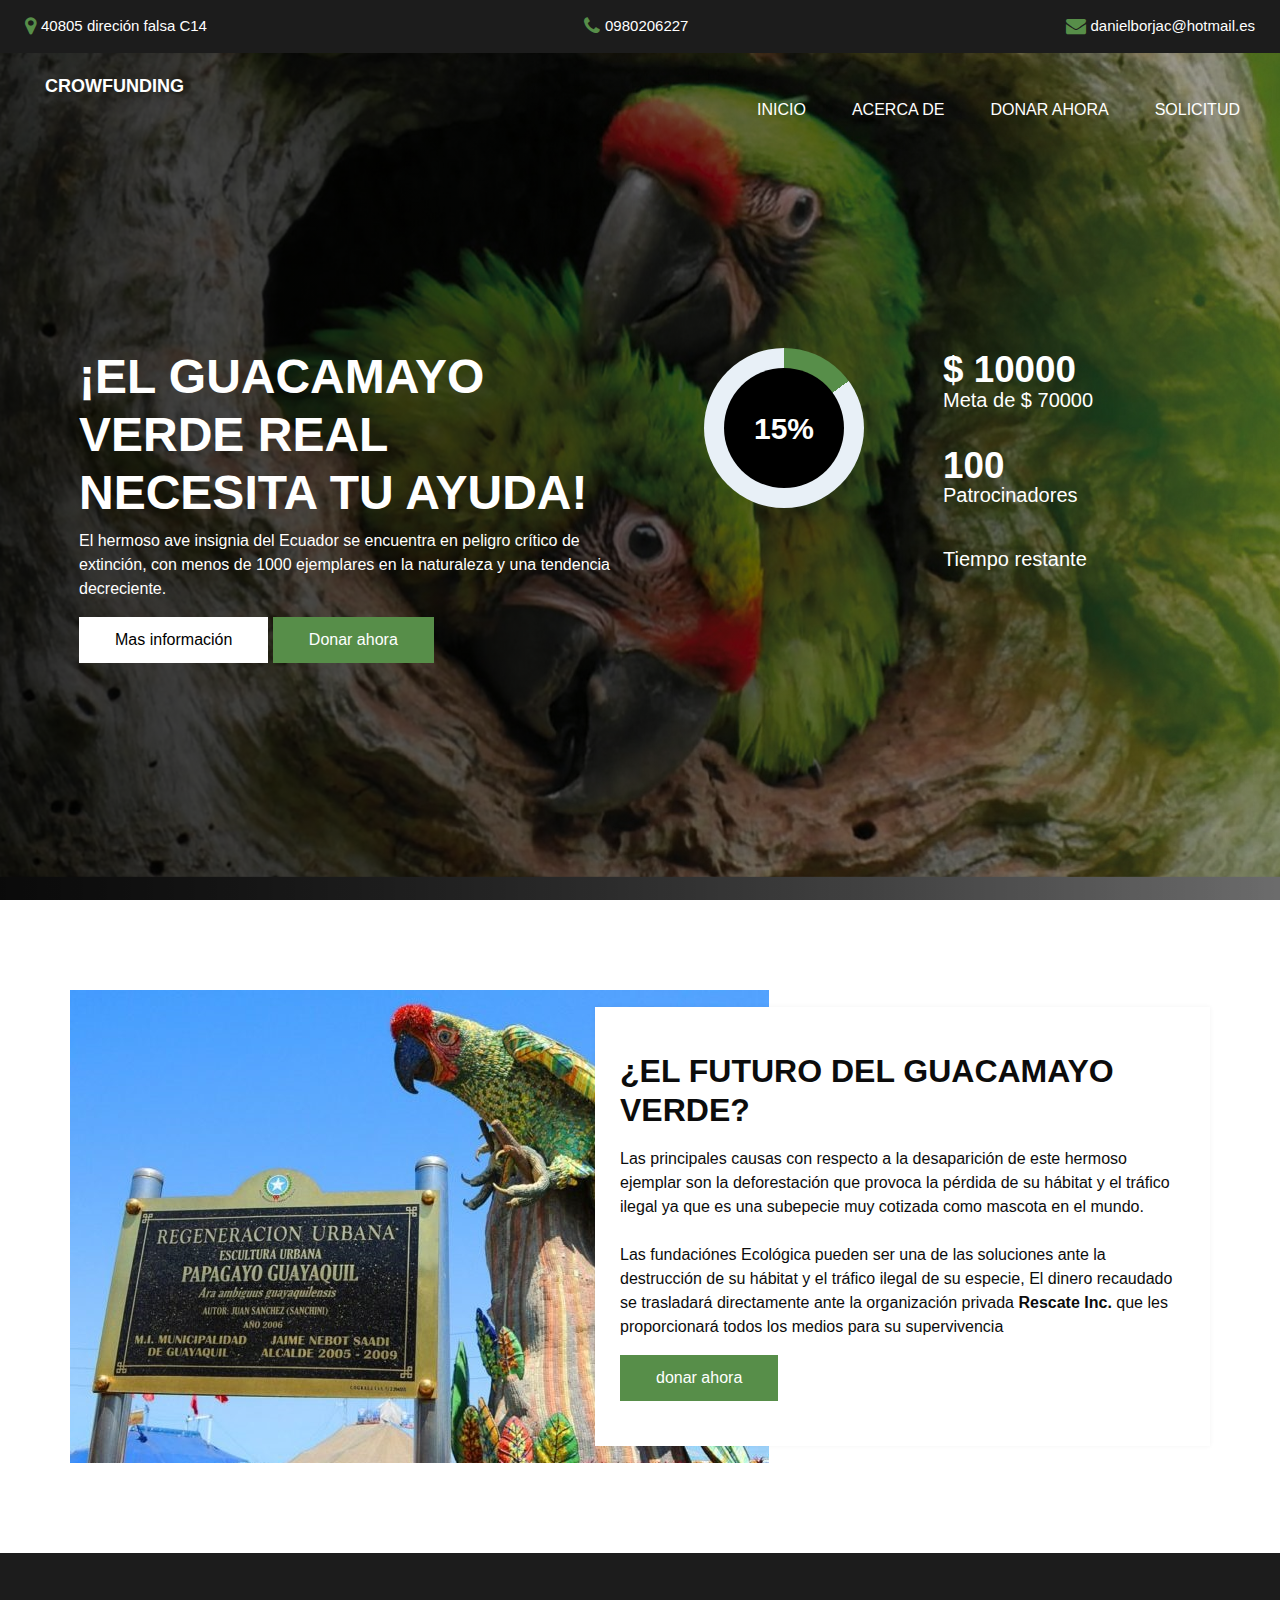
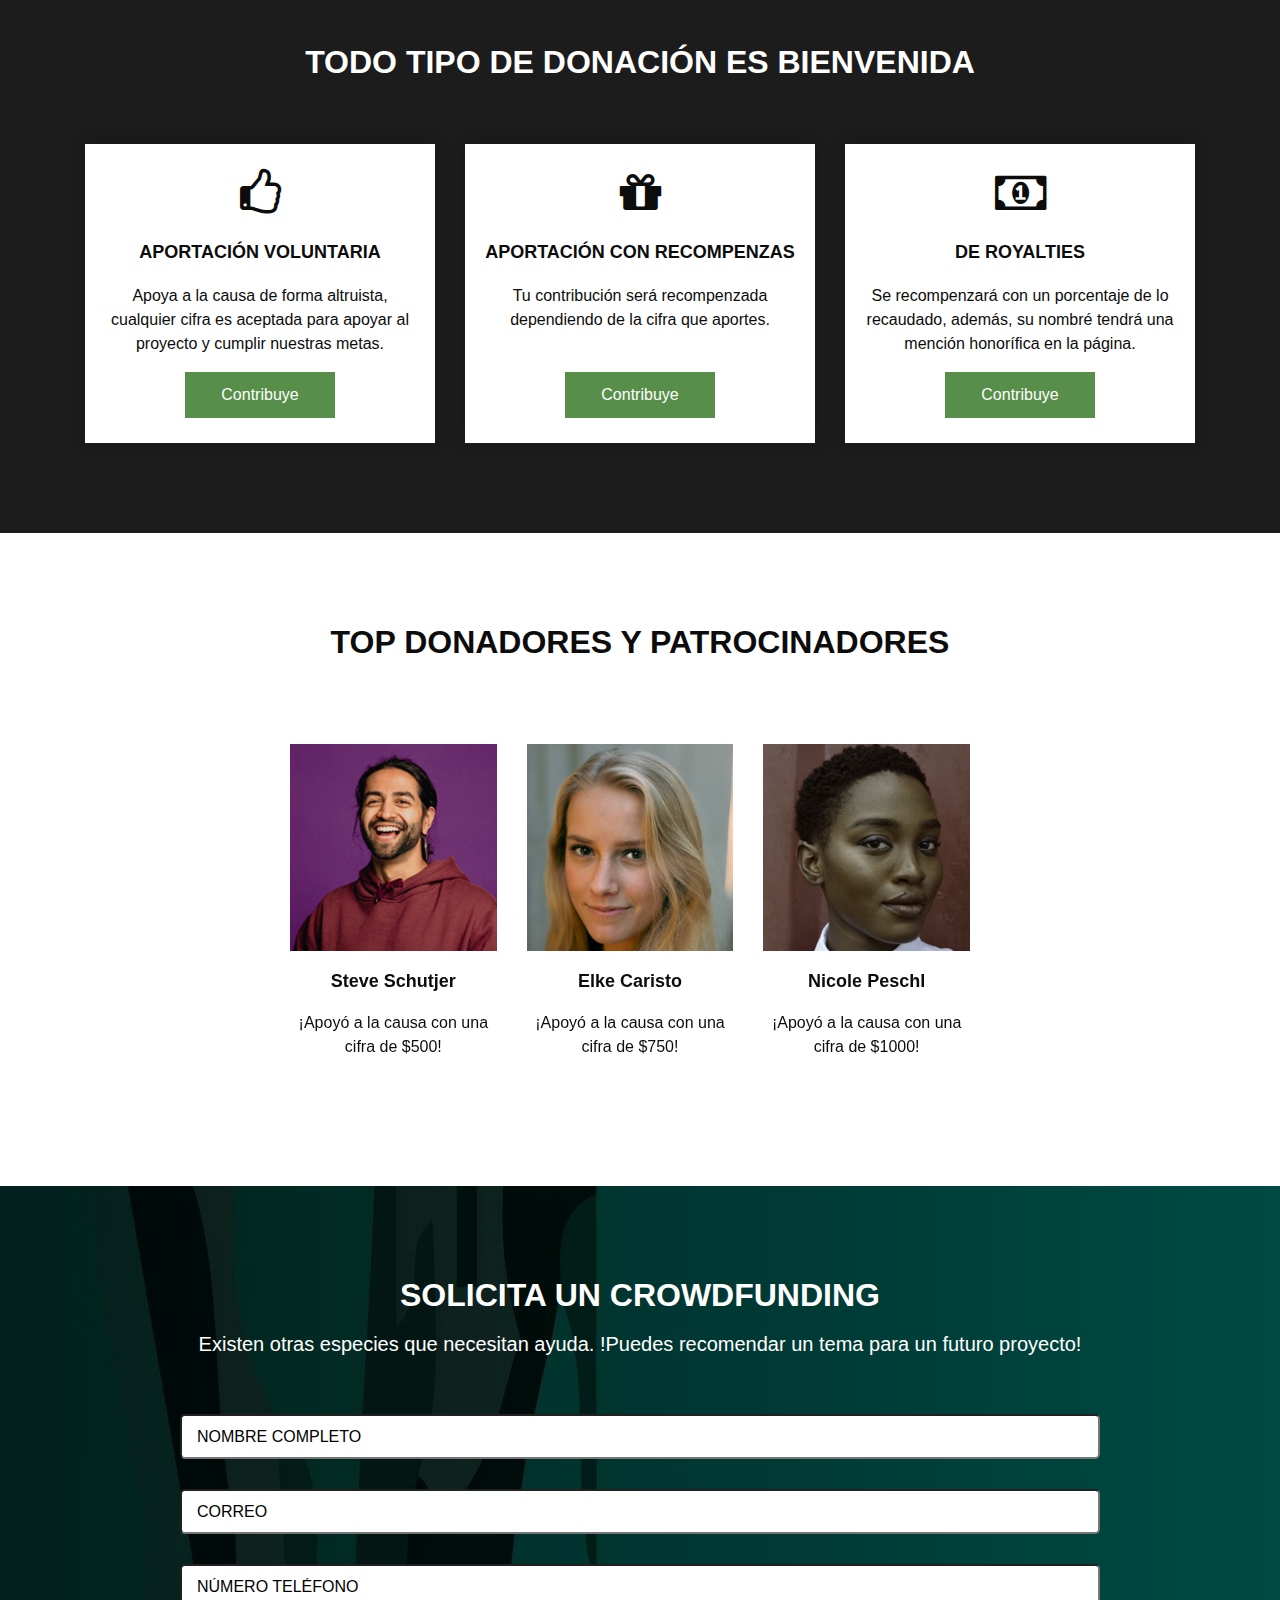
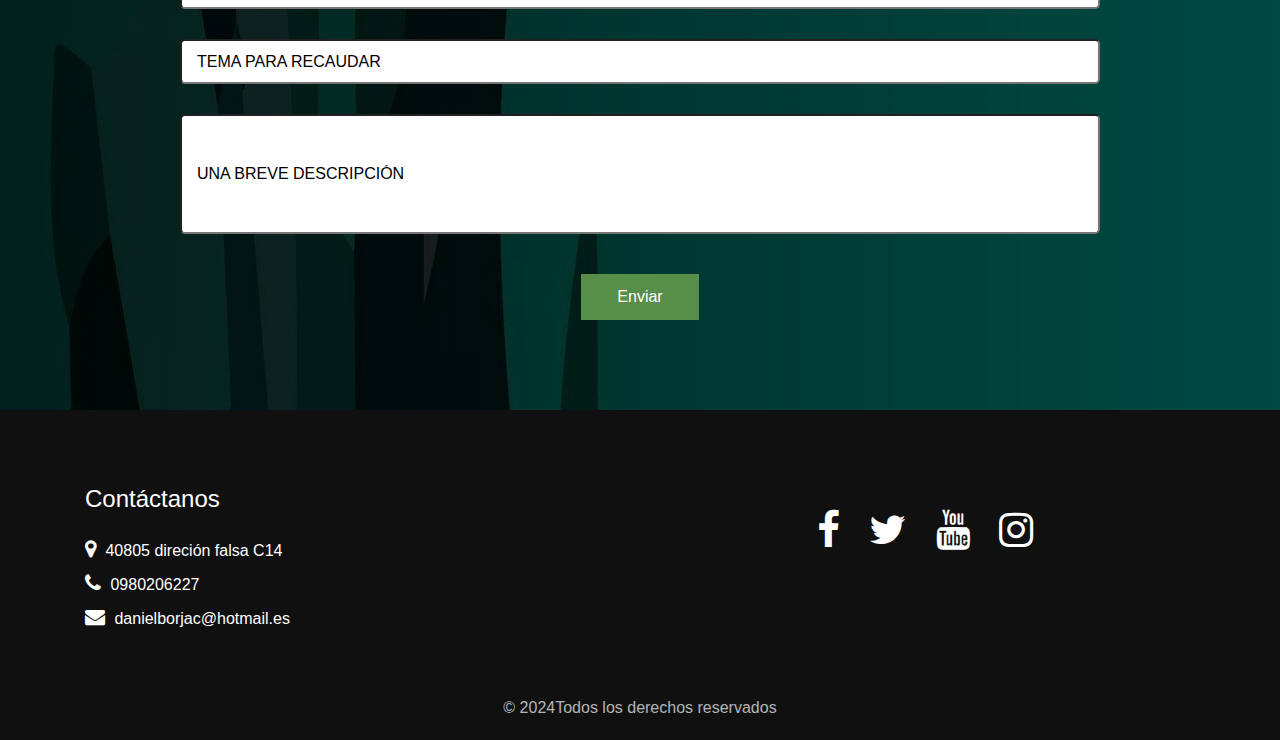
==== index.html @ b0b344f3 "prueba" ====
<!DOCTYPE html>
<html lang="es"> 

  <head>
    <meta charset="utf-8" />
    <meta http-equiv="X-UA-Compatible" content="IE=edge" />
    <!-- título de la página-->
    <title>Crowdfunding</title>
    <!-- se añade íconos para mejorar el diseño-->
    <link rel="stylesheet" href="http://maxcdn.bootstrapcdn.com/font-awesome/4.3.0/css/font-awesome.min.css">
    <meta name="viewport" content="width=device-width, initial-scale=1.0" />
    <!-- se añade bootstrap para la distribución -->
    <link rel="stylesheet" type="text/css" href="css/bootstrap.css" />
    <!-- estilo css -->
    <link href="css/style.css" rel="stylesheet" />
  </head>

  <body>
    
    <!-- Banner principal -->

    <div class="banner">
      <div class="banner_bg_box">
        <div class="img-box">
          <!--<img src="imagenes/hero-bg.jpg" alt="">-->
          <div class="slides">
            <img src="imagenes/hero-bg.jpg" alt="slide image" class="slide">
            <img src="imagenes/hero-bg-2.jpg" alt="slide image" class="slide">
            <img src="imagenes/hero-bg-3.jpg" alt="slide image" class="slide">
          </div>
          <script src="js/carousel.js"></script>
        </div>
      </div>

      <header class="header">
        
        <!-- container con datos de la página -->
        
        <div class="header_top">
          <div class="container-top">
            <div class="contact_link-container">
              <a href="">
                <i class="fa fa-map-marker" aria-hidden="true"></i>
                <span>
                  40805 direción falsa C14
                </span>
              </a>
              <a href="">
                <i class="fa fa-phone" aria-hidden="true"></i>
                <span>
                  0980206227
                </span>
              </a>
              <a href="">
                <i class="fa fa-envelope" aria-hidden="true"></i>
                <span>
                  danielborjac@hotmail.es
                </span>
              </a>
            </div>
          </div>
        </div>   
        
        <!-- navegador de la página-->

        <div class="container-top">
          <nav class="nav">
            <a class="nav-logo" href="index.html">CROWFUNDING</a>
            <button class="nav-toggle" id="navToggle">☰</button>
            <ul class="nav-list" id="navList">
              <li class="nav-item">
                <a class="nav-link" href="index.html">Inicio </a>
              </li>
              <li class="nav-item">
                <a class="nav-link" href="#about"> Acerca de</a>
              </li>
              <li class="nav-item">
                <a class="nav-link" href="#donate"> donar ahora </a>
              </li>
              <li class="nav-item">
                <a class="nav-link" href="#contact">Solicitud</a>
              </li>
            </ul>
          </nav>
          <script>
            const navToggle = document.getElementById("navToggle");
            const navList = document.getElementById("navList");
        
            navToggle.addEventListener("click", () => {
              navList.classList.toggle("nav-list--visible");
            });
          </script>
        </div>
      </header>

      <!-- Contenido del banner principal -->

      <section class="banner_content">
        <div class="banner_row">
          <div class="row">
            <div class="col-md-6" style="margin-bottom: 40px">
              <div class="detail-box">
                <h1>
                  ¡El GUACAMAYO VERDE REAL <br>
                  <span>
                    NECESITA TU AYUDA!
                  </span>
                </h1>
                <p> El hermoso ave insignia del Ecuador se encuentra en peligro crítico de extinción, con menos de 1000 ejemplares en la naturaleza y una tendencia decreciente. </p>
                <div class="btn-box">
                  <a href="#about" class="btn-1"> Mas información</a>
                  <a href="#donate" class="btn-2">Donar ahora</a>
                </div>
              </div>
            </div>

            <div class="col-md-6">
              <div class="detail-box">
                <div class="row">
                  <div class="col-6 col-md-6">
                    <div class="progress-bar-container">
                      <div class="wrapper">
                        <div class="circular-bar">
                          <div class="percent">0%</div>
                        </div>
                      </div>
                    </div>
                  </div>
                  <div class="col-6 col-md-6">
                    <h3 style="margin-bottom: -5px;" id="value"> </h3>
                    <h5 id="goal"></h5><br/>
                    <h3 style="margin-bottom: -5px;" id="partner"></h3>
                    <h5>Patrocinadores</h5><br/>
                    <h3 id="countdown"></h3>
                    <h5>Tiempo restante</h5>
                  </div> 
                  <script src="js/stats.js"></script> 
                </div>
              </div>
            </div>
          </div>
      </section>
    </div>

    <!-- Contenido introducción del crowfunding -->

    <main>
      <section id="about" class="intro layout_padding">
        <div class="container">
          <div class="row">
            <div class="col-md-6 px-0">             
              <img src="imagenes/about-img.jpg" alt="" class="img-about"/>
            </div>
            <div class="col-md-6 px-0">
              <div class="detail-box">
                <div class="heading_container ">
                  <h2>
                    ¿El futuro del guacamayo verde?
                  </h2>
                </div>
                <p>
                  Las principales causas con respecto a la desaparición de este hermoso ejemplar son la deforestación que provoca 
                  la pérdida de su hábitat y el tráfico ilegal ya que es una subepecie muy cotizada como mascota en el mundo.
                  <br/><br/>
                  Las fundaciónes Ecológica pueden ser una de las soluciones ante la destrucción de su hábitat y el tráfico ilegal de su especie,
                  El dinero recaudado se trasladará directamente ante la organización privada <strong>Rescate Inc.</strong> que les proporcionará 
                  todos los medios para su supervivencia
                </p>
                <div class="btn-box">
                  <a href="#donate" class="btn-2"> donar ahora </a>
                </div>
              </div>
            </div>
          </div>
        </div>
      </section>

      <!-- sección de donaciones -->

      <section id="donate" class="donation layout_padding">
        <div class="container">
          <div class="heading_container heading_center">
            <h2>
              Todo tipo de donación es bienvenida
            </h2>
          </div>
          <div class="row">
            <div class="col-md-4">
              <div class="box ">
                <div class="img-box">
                  <i class="fa fa-thumbs-o-up fa-3x" aria-hidden="true"></i>
                </div>
                <div class="detail-box">
                  <h6>
                    Aportación voluntaria
                  </h6>
                  <p>
                  Apoya a la causa de forma altruista, cualquier cifra es aceptada para apoyar al proyecto y cumplir nuestras metas.
                  </p>
                  <div class="btn-box">
                    <a href="donate.html" class="btn-2"> Contribuye </a>
                  </div>
                </div>
              </div>
            </div>
            <div class="col-md-4">
              <div class="box ">
                <div class="img-box">
                  <i class="fa fa-gift fa-3x" aria-hidden="true"></i>
                </div>
                <div class="detail-box">
                  <h6>
                    Aportación con recompenzas
                  </h6>
                  <p>
                    Tu contribución será recompenzada dependiendo de la cifra que aportes.                  
                  </p>
                  <br/>
                  <div class="btn-box">
                    <a href="reward.html" class="btn-2"> Contribuye </a>
                  </div>
                </div>
              </div>
            </div>
            <div class="col-md-4">
              <div class="box ">
                <div class="img-box">
                  <i class="fa fa-money fa-3x" aria-hidden="true"></i>
                </div>
                <div class="detail-box">
                  <h6>
                    De Royalties
                  </h6>
                  <p>
                    Se recompenzará con un porcentaje de lo recaudado, además, su nombré tendrá una mención honorífica en la página.
                  </p>
                  <div class="btn-box">
                    <a href="royalty.html" class="btn-2"> Contribuye </a>
                  </div>
                </div>
              </div>
            </div>
          </div>
        </div>
      </section>

      <!-- sección top donadores -->

      <section class="donor layout_padding">
        <div class="container ">
          <div class="heading_container heading_center">
            <h2>
              TOP DONADORES Y PATROCINADORES
            </h2>
          </div>
          <div class="carousel">
            <div class="group">
              <div class="row">
                <div class="col-4 col-md-4">
                  <div class="box ">
                    <div class="img-box">
                      <img src="imagenes/user1.jpg" alt="">
                    </div>
                    <div class="detail-box">
                      <h4>
                        Steve Schutjer
                      </h4>
                      <p>
                        ¡Apoyó a la causa con una cifra de $500!
                      </p>
                    </div>
                  </div>
                </div>
                <div class="col-4 col-md-4">
                  <div class="box ">
                    <div class="img-box">
                      <img src="imagenes/user2.jpg" alt="">
                    </div>
                    <div class="detail-box">
                      <h4>
                        Elke Caristo
                      </h4>
                      <p>
                        ¡Apoyó a la causa con una cifra de $750!
                      </p>
                    </div>
                  </div>
                </div>
                <div class="col-4 col-md-4">
                  <div class="box ">
                    <div class="img-box">
                      <img src="imagenes/user3.jpg" alt="">
                    </div>
                    <div class="detail-box">
                      <h4>
                        Nicole Peschl
                      </h4>
                      <p>
                        ¡Apoyó a la causa con una cifra de $1000!
                      </p>
                    </div>
                  </div>
                </div>
              </div>
            </div>

            <!-- se Añade `aria-hidden` para ocultar las tarjetas duplicadas al dar el efecto carrusel -->

            <div aria-hidden class="group">
              <div class="row">
                <div class="col-4 col-md-4">
                  <div class="box ">
                    <div class="img-box">
                      <img src="imagenes/user1.jpg" alt="">
                    </div>
                    <div class="detail-box">
                      <h4>
                        Steve Schutjer
                      </h4>
                      <p>
                        ¡Apoyó a la causa con una cifra de $500!
                      </p>
                    </div>
                  </div>
                </div>
                <div class="col-4 col-md-4">
                  <div class="box ">
                    <div class="img-box">
                      <img src="imagenes/user2.jpg" alt="">
                    </div>
                    <div class="detail-box">
                      <h4>
                        Elke Caristo
                      </h4>
                      <p>
                        ¡Apoyó a la causa con una cifra de $750!
                      </p>
                    </div>
                  </div>
                </div>
                <div class="col-4 col-md-4">
                  <div class="box ">
                    <div class="img-box">
                      <img src="imagenes/user3.jpg" alt="">
                    </div>
                    <div class="detail-box">
                      <h4>
                        Nicole Peschl
                      </h4>
                      <p>
                        ¡Apoyó a la causa con una cifra de $1000!
                      </p>
                    </div>
                  </div>
                </div>
              </div>
            </div>
          </div>
        </div>
      </section>

      <!-- sección contacto -->

      <section id="contact" class="contact layout_padding">
        <div class="contact_bg_box">
          <div class="img-box">
            <img src="imagenes/contact-bg.jpg" alt="">
          </div>
        </div>
        <div class="container">
          <div class="heading_container heading_center">
            <h2>
              Solicita un Crowdfunding
            </h2>
            <h5>Existen otras especies que necesitan ayuda. !Puedes recomendar un tema para un futuro proyecto!</h5>
          </div>
          <div class="">
            <div class="row">
              <div class="col-md-10 mx-auto">
                <form id="form">
                  <div class="contact_form-container">
                    <div>
                      <div>
                        <input type="text" name="name" placeholder="Nombre completo" />
                      </div>
                      <div>
                        <input type="email" name="email" placeholder="Correo" />
                      </div>
                      <div>
                        <input type="number" name="number" placeholder="Número teléfono" pattern="/^-?\d+\.,?\d*$/" onKeyPress="if(this.value.length==10) return false;"/>
                      </div>
                      <div class="">
                        <input type="text" name="message" placeholder="Tema para recaudar"/>
                      </div>
                      <div class="">
                        <input type="text" name="description" placeholder="una breve descripción" class="message_input" />
                      </div>
                      <div class="btn-box">
                        <button class="btn-2" onclick = "saveForm()"> Enviar </button>
                      </div>
                    </div>
                  </div>
                  <script src="js/savedata.js"></script>
                </form>
              </div>
            </div>
          </div>
        </div>
      </section>


      <!-- sección información-->

      <section class="info ">
        <div class="container">
          <div class="row">
            
            <div class="col-md-6">
              <div class="info_info">
                <h5>
                  Contáctanos
                </h5>
              </div>
              <div class="info_contact">
                <a href="" class="">
                  <i class="fa fa-map-marker" aria-hidden="true"></i>
                  <span>
                    40805 direción falsa C14
                  </span>
                </a>
                <a href="" class="">
                  <i class="fa fa-phone" aria-hidden="true"></i>
                  <span>
                    0980206227
                  </span>
                </a>
                <a href="" class="">
                  <i class="fa fa-envelope" aria-hidden="true"></i>
                  <span>
                    danielborjac@hotmail.es
                  </span>
                </a>
              </div>
            </div>
            <div class="col-md-6">
              <div class="info_form ">
                <div class="social_box">
                  <a href="">
                    <i class="fa fa-facebook fa-2x" aria-hidden="true"></i>
                  </a>
                  <a href="">
                    <i class="fa fa-twitter fa-2x" aria-hidden="true"></i>
                  </a>
                  <a href="">
                    <i class="fa fa-youtube fa-2x" aria-hidden="true"></i>
                  </a>
                  <a href="">
                    <i class="fa fa-instagram fa-2x" aria-hidden="true"></i>
                  </a>
                </div>
              </div>
            </div>
          </div>
        </div>
      </section>
    </main>


    <!-- pie de página -->
    <footer class="container-top footer">
      <p>
        &copy; <span>2024</span>Todos los derechos reservados
      </p>
    </footer>

  </body>

</html>
---- css/style.css ----
body {
    font-family: "Poppins", sans-serif;
    color: #0c0c0c;
    background-color: #ffffff;
  }

  .layout_padding {
    padding-top: 90px;
    padding-bottom: 90px;
  }
  
  /*Diseño y centrar h2*/


  .heading_container h2 {
    position: relative;
    font-weight: bold;
    text-transform: uppercase;
    padding-bottom: 10px;
  }

  .heading_container.heading_center {
    -webkit-box-align: center;
        -ms-flex-align: center;
            align-items: center;
    text-align: center;
  }

  
  /*Diseño de botones*/


  .btn-box .btn-2 {
    display: inline-block;
    padding: 10px 35px;
    background-color: #578E49;
    color: #ffffff;
    -webkit-transition: all 0.3s;
    transition: all 0.3s;
    border: 1px solid transparent;
  }
  
  .btn-box .btn-2:hover {
    background-color: transparent;
    border-color: #578E49;
    color: #578E49;
  }

  .btn-box .btn-1 {
    display: inline-block;
    padding: 10px 35px;
    background-color: #ffffff;
    color: #000000;
    -webkit-transition: all 0.3s;
    transition: all 0.3s;
    border: 1px solid transparent;
  }
  
  .btn-box .btn-1:hover {
    background-color: transparent;
    border-color: #ffffff;
    color: #ffffff;
  }


  /*Sección del encabezado*/
  

  .header {
    padding: 0;
  }
  
  .header .container-top {
    padding-right: 25px;
    padding-left: 25px;
  }
  
  .header_top {
    background-color: #1c1c1c;
    padding: 15px 0;
  }

  .header_top .contact_link-container {
    display: -webkit-box;
    display: -ms-flexbox;
    display: flex;
    -webkit-box-pack: justify;
        -ms-flex-pack: justify;
            justify-content: space-between;
  }
  
  .header_top .contact_link-container a {
    display: -webkit-box;
    display: -ms-flexbox;
    display: flex;
    -webkit-box-align: center;
        -ms-flex-align: center;
            align-items: center;
    color: #ffffff;
    font-size: 15px;
  }

  .header_top .contact_link-container a i {
    font-size: 20px;
    color: #578E49;
    margin-right: 5px;
  }


   /*sección del banner del header*/


  .banner {
    background: linear-gradient(to right, rgba(0, 0, 0, 0.8), rgba(0, 0, 0, 0.35));
    display: -webkit-box;
    display: -ms-flexbox;
    display: flex;
    -webkit-box-orient: vertical;
    -webkit-box-direction: normal;
        -ms-flex-direction: column;
            flex-direction: column;
    position: relative;
  }

  .banner_row {
    padding-right: 15px;
    padding-left: 15px;
    margin-right: 5%;
    margin-left: 5%;
  }

  .banner_bg_box {
    position: absolute;
    top: 0;
    left: 0;
    width: 100%;
    height: 100%;
    overflow: hidden;
    z-index: -1;
    display: -webkit-box;
    display: -ms-flexbox;
    display: flex;
    -webkit-box-pack: center;
        -ms-flex-pack: center;
            justify-content: center;
  }
  
  .banner_bg_box .img-box {
    width: 100%;
    min-width: 100%;
    min-height: 100%;

      .slides {
        position: absolute;
        left: 0;
        transform: translateY(-50%);
        display: flex;
        transition: 1s ease-in-out all;
        
        .slide {
          min-width: 100%;
          min-height: 250px;
          height: auto;
        }
      }
  }

  
  .banner_bg_box::before {
    content: "";
    position: absolute;
    top: 0;
    left: 0;
    width: 100%;
    height: 100%;
    background: -webkit-gradient(linear, left top, right top, from(rgba(0, 0, 0, 0.8)), to(rgba(0, 0, 0, 0.35)));
    background: linear-gradient(to right, rgba(0, 0, 0, 0.8), rgba(0, 0, 0, 0.35));
  }
  


  /*barra de meta circular*/


.wrapper{
  display: flex;
  justify-content: center;
  border-radius: 7px;
}

.circular-bar{
  width: 160px;
  height: 160px;
  border-radius: 50%;
  display: flex;
  align-items: center;
  justify-content: center;
  margin-bottom: 40px;
}

.circular-bar::before{
  content: "";
  position: absolute;
  width: 120px;
  height: 120px;
  background: black;
  border-radius: 50%;
}

.percent{
  z-index: 10;
  font-size: 30px;
  font-weight: bold;
}



  /*sección del navegador*/
  

  .nav-logo {
    color: white; 
    font-size: large; 
    font-weight: bold;
    padding: 20px 15px 10px 20px;
    flex: 1;
  }
  .nav-toggle {
    display: block;
    background: none;
    border: none;
    color: white;
    font-size: 1.5em;
    cursor: pointer;
  }

  .nav {
    display: flex;
    margin-left: auto;
    z-index: 99999;
    padding: 0;
    justify-content: space-between;
  }

  .nav-list {
    list-style: none;
    padding: 0;
    margin: 0;
    display: none;
    flex-direction: column;
    position: absolute;
    top: 100%;
    width: 100%;
    padding-bottom: 10px;
  }

  .nav-list--visible {
    display: flex;
    position: static;
  }

  .nav-item {
    text-align: center;
  }
  .nav .nav-list .nav-item:hover {
    background-color: #1c1c1c;
  }


  /*Estilo Reactivo*/


  @media (min-width: 768px) {

    .banner_content .detail-box h1 {
      text-transform: uppercase;
      font-size: 3rem;
      color: #ffffff;
      font-weight: 600;
    }
  
    .banner_content .detail-box h3 {
      text-transform: uppercase;
      font-size: 2.3rem;
      color: #ffffff;
      font-weight: 600;
    }

    .nav-list {
      flex: 1;
      display: flex;
      flex-direction: row;
      position: static;
      background: none;
      justify-content: flex-end;
    }

    .nav-item {
      margin-left: 1em;
    }

    .nav-toggle {
      display: none;
    }

    .nav .nav-list .nav-item .nav-link {
      padding: 0;
      padding: 35px 15px 10px 15px;
      color: #ffffff;
      text-align: center;
      text-transform: uppercase;
      -webkit-transition: all .2s;
      transition: all .2s;
    }

    .nav-item {
      text-align: center;
      padding: 10px 0;
    }
    .slides{
      width: 100%;
      top:50%
    }
    .banner{
      min-height: 100vh;
    }

    .intro .detail-box{
      margin-left: -45px;
    }
  }

  @media (max-width: 767px) {
    .header_top{
      display: none;
    }

    .banner_content .detail-box h1 {
      text-transform: uppercase;
      font-size: 1.8rem;
      color: #ffffff;
      font-weight: 600;
    }
  
    .banner_content .detail-box h3 {
      text-transform: uppercase;
      font-size: 1.3rem;
      color: #ffffff;
      font-weight: 600;
    }
    
    .nav .nav-list .nav-item .nav-link {   
      padding: 0;
      padding: 15px 15px 10px 15px;
      color: #ffffff;
      text-align: center;
      text-transform: uppercase;
      -webkit-transition: all .2s;
      transition: all .2s;
      background-color: #578E49;
      border-bottom: 1px solid #1c1c1c;
    }
    .header .container-top{
      background-color: #1c1c1c;
    }
    
    .slides{
      width: 200%;
      top:56%;
    }
    .banner{
      min-height: 80vh;
    }
    .img-about{
      width: 100%; 
      height: 100%;
      padding: 0px 10px 0px 10px;
    }
    .banner_bg_box{
      background-color: #1c1c1c;
    }

  }
 

  /*sección del contenido del banner*/


  .banner_content {
    -webkit-box-flex: 1;
        -ms-flex: 1;
            flex: 1;
    display: -webkit-box;
    display: -ms-flexbox;
    display: flex;
    -webkit-box-orient: vertical;
    -webkit-box-direction: normal;
        -ms-flex-direction: column;
            flex-direction: column;
    -webkit-box-pack: center;
        -ms-flex-pack: center;
            justify-content: center;
    color: #ffffff;
  }

  .banner_content .detail-box {
    width: 100%;
    margin: 0 auto;
  }

  

  

  /*Sección de introducción*/


  .intro .row {
    -webkit-box-align: center;
        -ms-flex-align: center;
            align-items: center;
  }
  
  .intro .img_container .img-box img {
    width: 100%;
  }
  
  .intro .detail-box {
    background-color: #ffffff;
    padding: 45px 25px;
    -webkit-box-shadow: 0 0 5px 0 rgba(0, 0, 0, 0.05);
            box-shadow: 0 0 5px 0 rgba(0, 0, 0, 0.05);
    position: relative;
 
  }
  
  .intro .detail-box p {
    margin-top: 5px;
  }


  /*Sección de donación*/


  .donation {
    background-color: #1c1c1c;
  }
  
  .donation .heading_container {
    color: #ffffff;
  }
  
  .donation .box {
    background-color: #ffffff;
    padding: 25px 15px;
    text-align: center;
    -webkit-box-shadow: 0 0 15px 0 rgba(0, 0, 0, 0.2);
            box-shadow: 0 0 15px 0 rgba(0, 0, 0, 0.2);
    margin-top: 45px;
  }
  
  .donation .box .img-box svg {
    width: 75px;
    height: auto;
    fill: #1c1c1c;
  }
  
  .donation .box .detail-box {
    margin-top: 25px;
  }
  
  .donation .box .detail-box h6 {
    font-size: 18px;
    font-weight: bold;
    text-transform: uppercase;
    margin-bottom: 20px;
  }
  

    /*Sección de usuarios top*/


  .donor {
    text-align: center;
  }
  
  .donor .box {
    display: -webkit-box;
    display: -ms-flexbox;
    display: flex;
    -webkit-box-orient: vertical;
    -webkit-box-direction: normal;
        -ms-flex-direction: column;
            flex-direction: column;
    -webkit-box-align: center;
        -ms-flex-align: center;
            align-items: center;
    margin-top: 45px;
  }
  

  
  .donor .box .img-box img {
    width: 100%;
  }
  
  .donor .box .detail-box {
    display: -webkit-box;
    display: -ms-flexbox;
    display: flex;
    -webkit-box-orient: vertical;
    -webkit-box-direction: normal;
        -ms-flex-direction: column;
            flex-direction: column;
    -webkit-box-align: center;
        -ms-flex-align: center;
            align-items: center;
    margin-top: 20px;
  }
  
  .donor .box .detail-box h4 {
    font-weight: bold;
    font-size: 18px;
    padding: 0 10px;
    border-bottom: 1px solid #ffffff;
  }
  
  .donor .box .detail-box p {
    margin-top: 10px;
  }

  
/*carrusel usuarios*/


.carousel {
  margin: 0 auto;
  padding: 20px 0;
  max-width: 700px;
  overflow: hidden;
  display: flex;
}

.group {
  will-change: transform;
  animation: scrolling 6s linear infinite;
}

@keyframes scrolling {
  0% {
    transform: translateX(0);
  }
  100% {
    transform: translateX(-100%);
  }
}

.carousel {
  > * {
    flex: 0 0 100%;
  }
  &:hover .group {
    animation-play-state: paused;
  }
}

.group {
  display: flex;
  gap: 20px;
  padding-right: 20px;
}


  /* sección de forms*/


.contact {
  position: relative;
  color: #ffffff;
}

.contact .row {
  -webkit-box-align: center;
      -ms-flex-align: center;
          align-items: center;
}

.contact .contact_form-container {
  margin-top: 35px;
}

.contact .contact_form-container input, select {
  outline: none;
  color: #000000;
  height: 45px;
  width: 100%;
  margin: 15px 0;
  padding-left: 15px;
  background-color: #ffffff;
  border-radius: .30rem;
}

.contact .contact_form-container input::-webkit-input-placeholder {
  color: #000000;
  text-transform: uppercase;
}

.contact .contact_form-container input:-ms-input-placeholder {
  color: #000000;
  text-transform: uppercase;
}

.contact .contact_form-container input::-ms-input-placeholder {
  color: #000000;
  text-transform: uppercase;
}

.contact .contact_form-container input::placeholder {
  color: #000000;
  text-transform: uppercase;
}

.contact .contact_form-container input.message_input {
  height: 120px;
}

.contact .contact_form-container .btn-box {
  display: -webkit-box;
  display: -ms-flexbox;
  display: flex;
  -webkit-box-pack: center;
      -ms-flex-pack: center;
          justify-content: center;
  margin-top: 25px;
}

.contact_bg_box {
  position: absolute;
  top: 0;
  left: 0;
  width: 100%;
  height: 100%;
  overflow: hidden;
  z-index: -1;
  display: -webkit-box;
  display: -ms-flexbox;
  display: flex;
  -webkit-box-pack: center;
      -ms-flex-pack: center;
          justify-content: center;
  -webkit-box-align: center;
      -ms-flex-align: center;
          align-items: center;
}

.contact_bg_box .img-box {
  width: 100%;
}

.contact_bg_box .img-box img {
  min-width: 100%;
  min-height: 100%;
}

.contact_bg_box::before {
  content: "";
  position: absolute;
  top: 0;
  left: 0;
  width: 100%;
  height: 100%;
  background: -webkit-gradient(linear, left top, right top, from(rgba(0, 0, 0, 0.7)), to(rgba(0, 0, 0, 0.35)));
  background: linear-gradient(to right, rgba(0, 0, 0, 0.7), rgba(0, 0, 0, 0.35));
}



/*sección donaciones*/

.amount_box{
  border-radius: .30rem;
  color: black;
}

.amount_box label,
.amount_box input {
  color: black;
  font-weight: bold;
  text-align: center;
  align-items: center;
  justify-content: center;
  display: flex;
  width: 85%;
  height: 50px;
  border: 1px solid #CCC;
  padding: 0;
  cursor: pointer;
  margin-left: auto;
  margin-right: auto;
}

.amount_box input[type="radio"] {
  display: none;
}

.amount_box label:hover {
  background: #DDD;
}

.amount_box input[type="radio"]:checked + label {
  background: #578E49;
}


/*sección recompenzas*/

.reward_box{
  border-radius: .30rem;
  color: black;
}

.reward_info{
  color:#000000;
  background-color: #ffffff;
  padding: 25px 15px; 
  text-align: center;
  -webkit-box-shadow: 0 0 15px 0 rgba(0, 0, 0, 0.2);
  border-radius: .30rem;
  box-shadow: 0 .3125rem 1rem -.1875rem #0003;
  margin-top: 45px;
}

.reward_info h6 {
  font-size: 18px;
  font-weight: bold;
  text-transform: uppercase;
  margin-bottom: 20px;
}

.reward_box label,
.reward_box input {
  color: black;
  font-weight: bold;
  text-align: center;
  align-items: center;
  justify-content: center;
  display: flex;
  width: 85%;
  height: 50px;
  border: 1px solid #CCC;
  padding: 0;
  cursor: pointer;
  margin-left: auto;
  margin-right: auto;
}

.reward_box input[type="radio"] {
  display: none;
}

.reward_box label:hover {
  background: #DDD;
}

.reward_box input[type="radio"]:checked + label {
  background: #578E49;
}


/*sección pie de página*/


.info {
  background-color: #101010;
  color: #ffffff;
  padding: 75px 0 10px 0;
}

.info .row > div {
  margin-bottom: 25px;
}

.info h5 {
  margin-bottom: 25px;
  font-size: 24px;
}

.info .info_logo {
  display: -webkit-box;
  display: -ms-flexbox;
  display: flex;
  -webkit-box-orient: vertical;
  -webkit-box-direction: normal;
      -ms-flex-direction: column;
          flex-direction: column;
  -webkit-box-align: start;
      -ms-flex-align: start;
          align-items: flex-start;
}

.info .info_logo .navbar-brand {
  padding: 0;
  margin-bottom: 20px;
}

.info .info_logo .navbar-brand span {
  font-size: 24px;
  color: #ffffff;
}

.info .info_links ul {
  padding: 0;
}

.info .info_links ul li {
  list-style-type: none;
}

.info .info_links ul li a {
  color: #ffffff;
}

.info .info_contact {
  display: -webkit-box;
  display: -ms-flexbox;
  display: flex;
  -webkit-box-orient: vertical;
  -webkit-box-direction: normal;
      -ms-flex-direction: column;
          flex-direction: column;
}

.info .info_contact a {
  color: #ffffff;
  margin-bottom: 10px;
}

.info .info_contact a i {
  font-size: 20px;
  margin-right: 5px;
}

.info .info_form .social_box {
  margin-top: 25px;
  width: 100%;
  display: -webkit-box;
  display: -ms-flexbox;
  display: block;
  text-align: center;
}

.info .info_form .social_box a {
  margin-right: 12px;
  margin-left: 12px;
  color: #ffffff;
  font-size: 20px;
}


/*sección pie de página*/


.footer {
  font-weight: 500;
  display: -webkit-box;
  display: -ms-flexbox;
  display: flex;
  -webkit-box-pack: center;
      -ms-flex-pack: center;
          justify-content: center;
  padding: 20px;
  background-color: #101010;
}

.footer p {
  color: rgba(254, 254, 255, 0.7);
  margin: 0;
  text-align: center;
}

.footer a {
  color: rgba(254, 254, 255, 0.7);
}
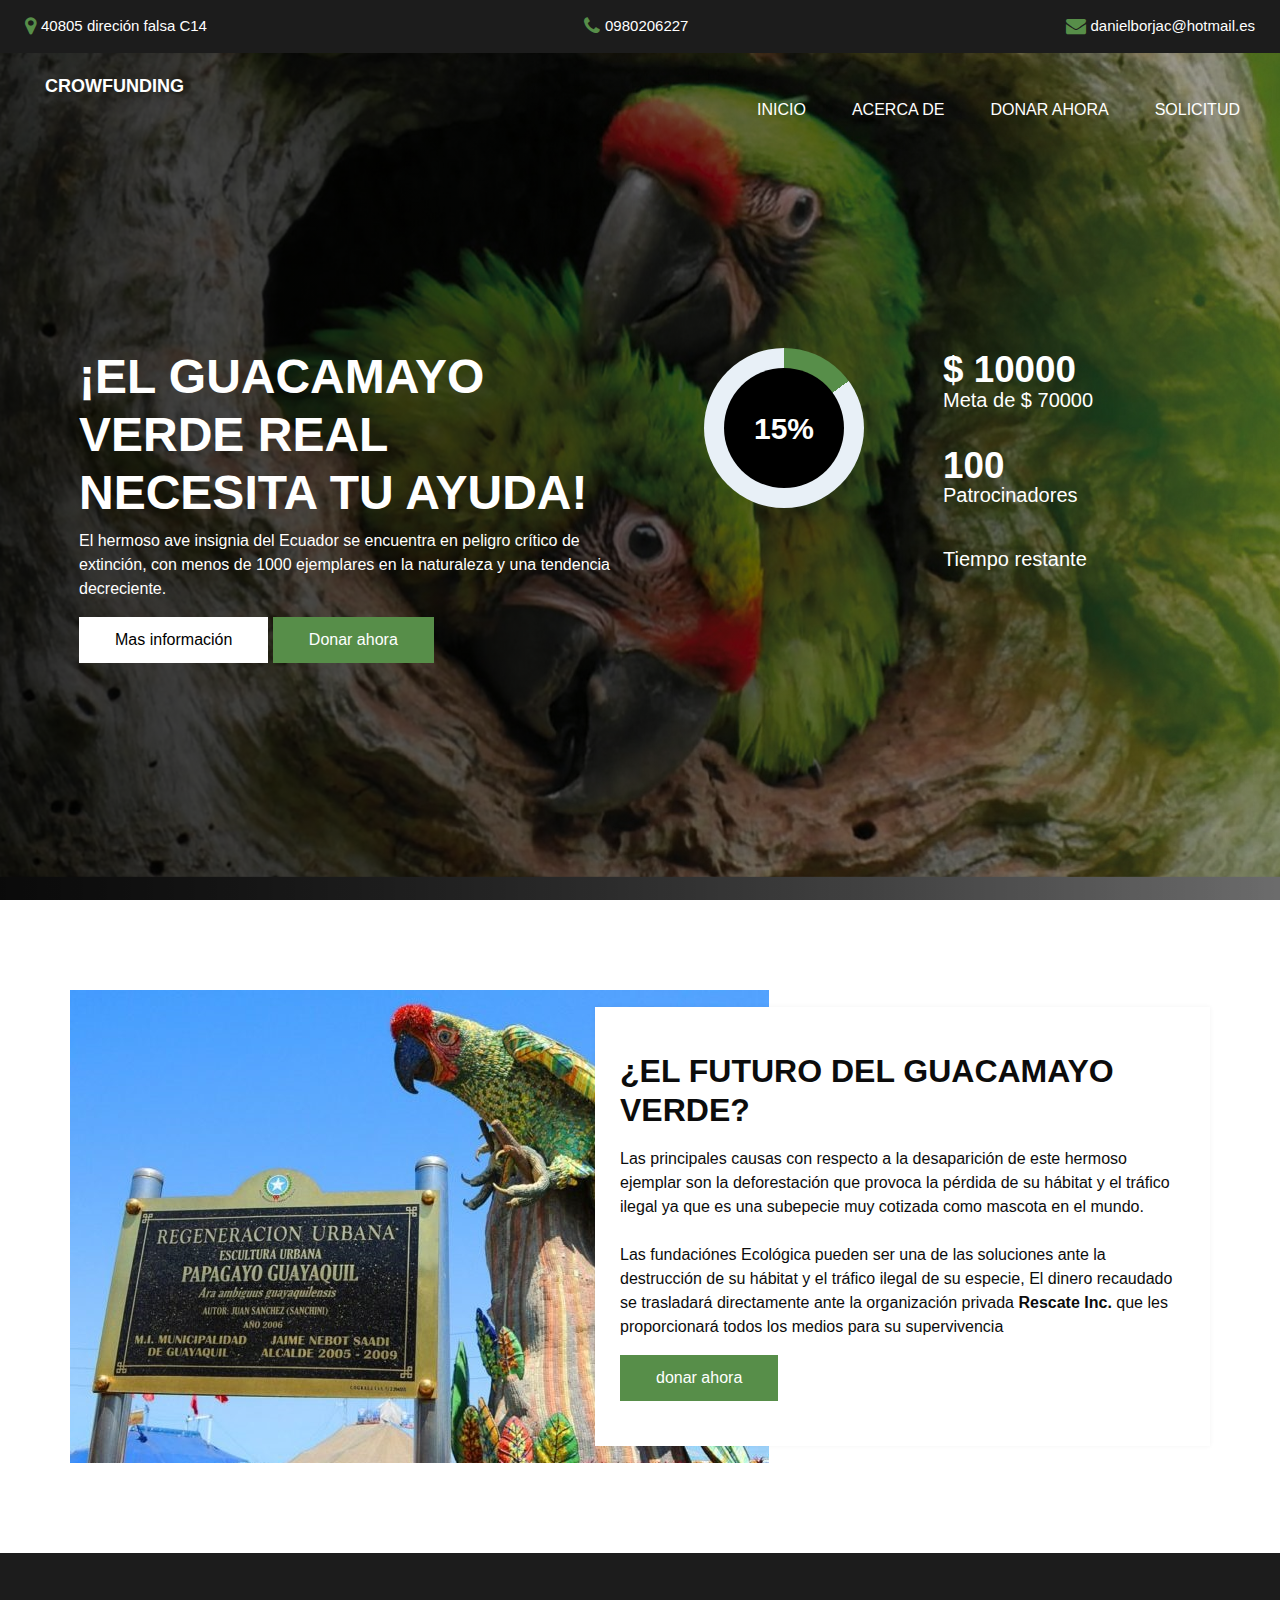
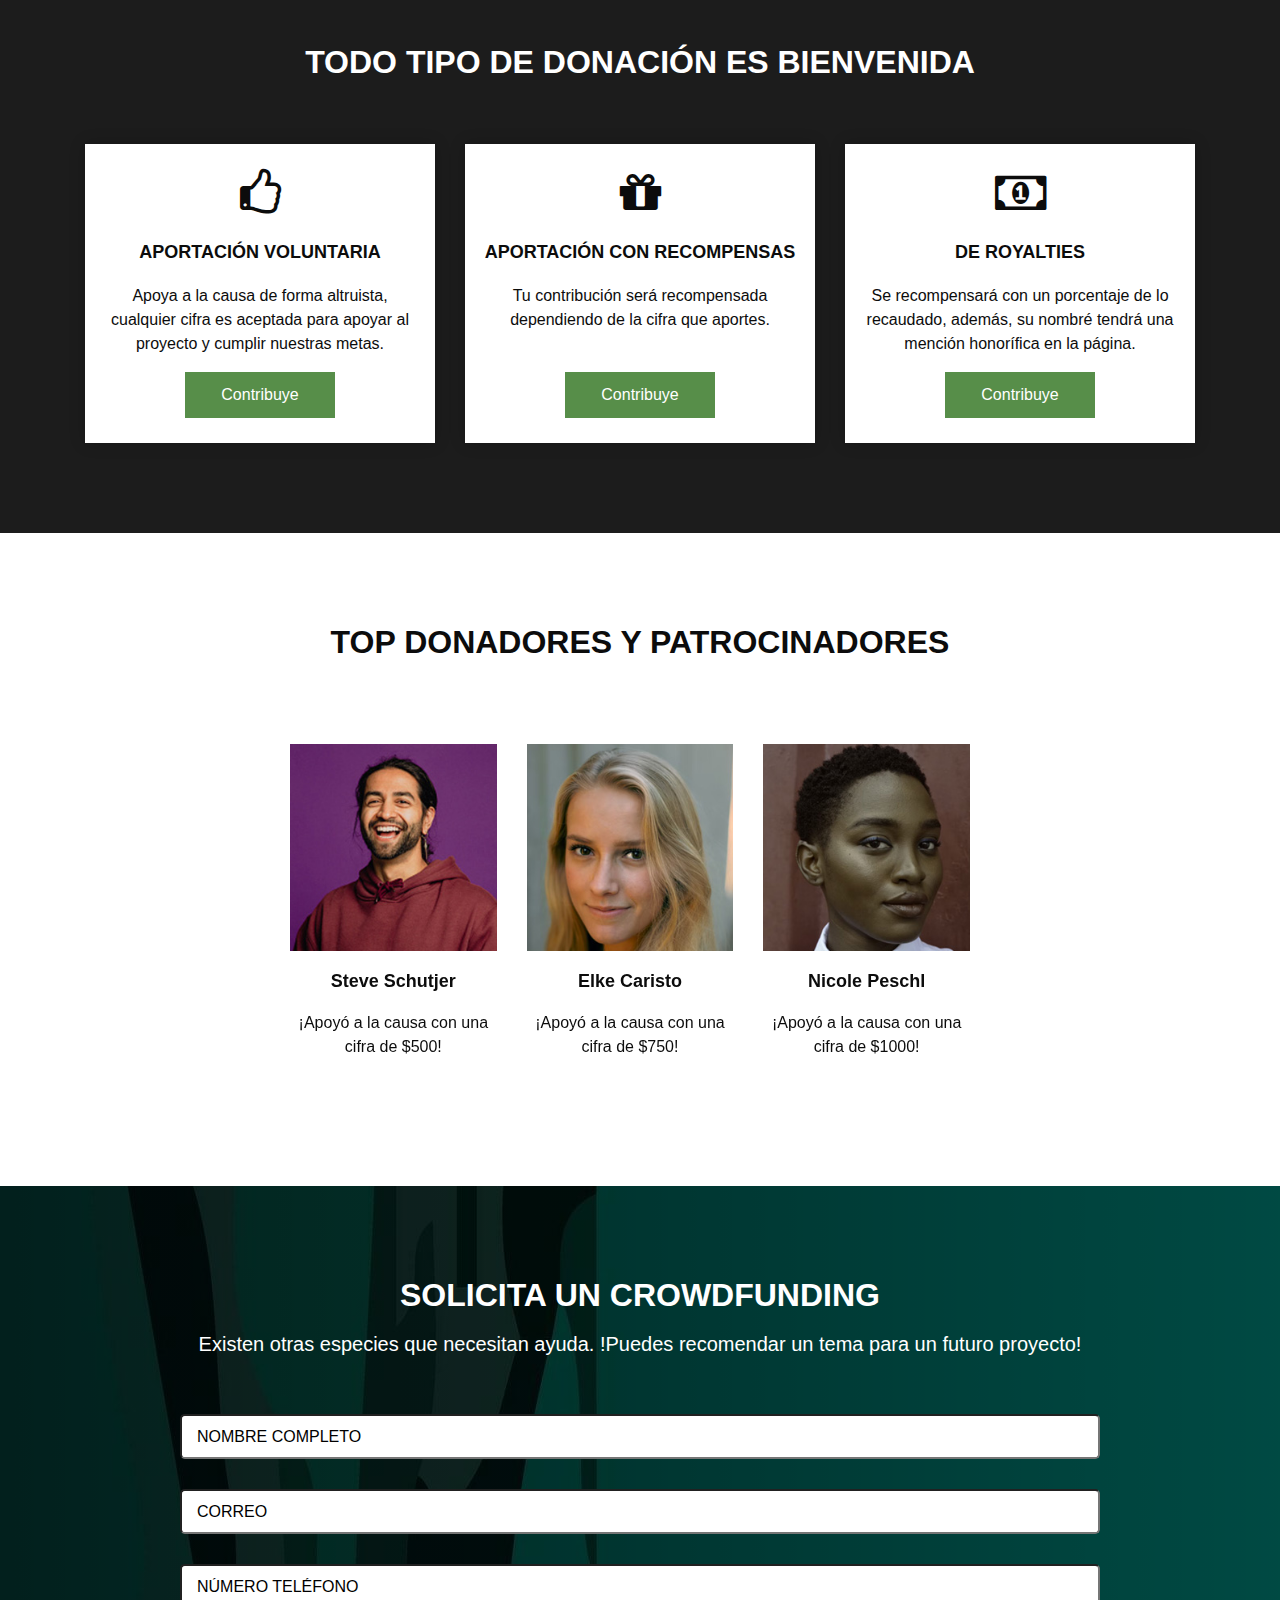
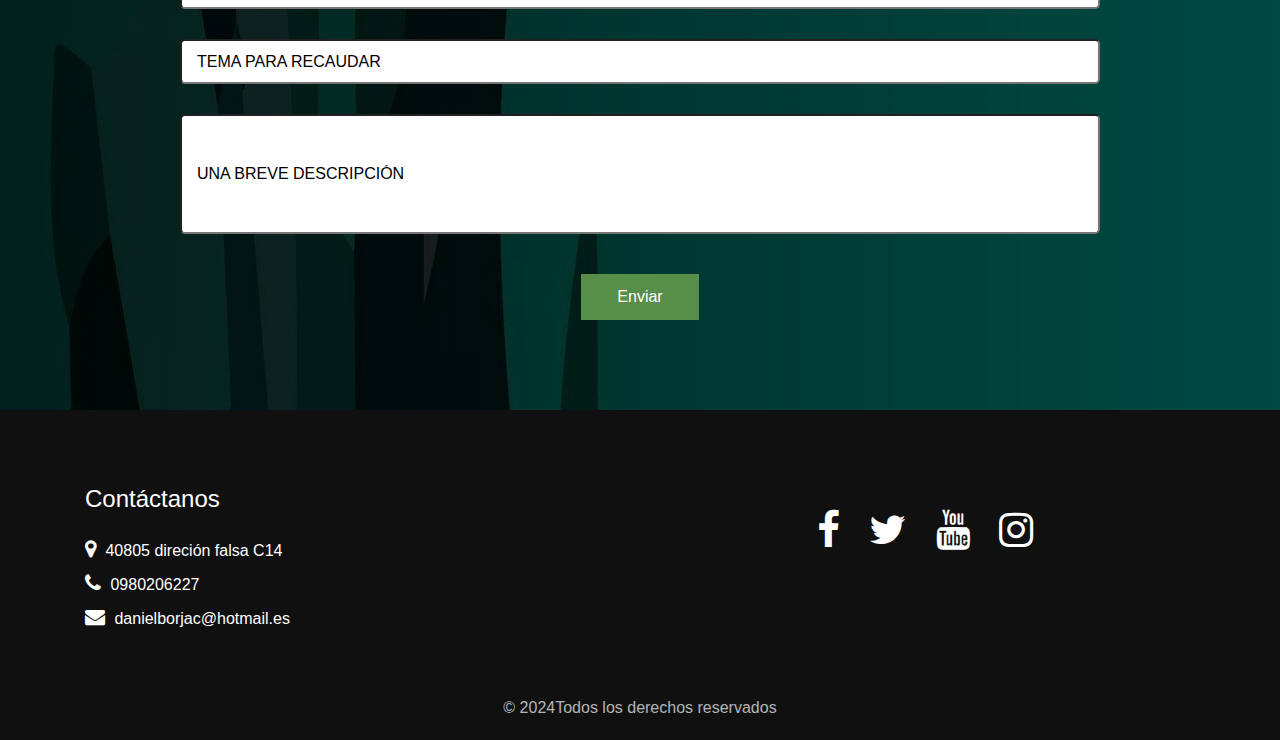
==== commit f67dbe29: "prueba 2" ====
--- a/index.html
+++ b/index.html
@@ -210,10 +210,10 @@
                 </div>
                 <div class="detail-box">
                   <h6>
-                    Aportación con recompenzas
+                    Aportación con recompensas
                   </h6>
                   <p>
-                    Tu contribución será recompenzada dependiendo de la cifra que aportes.                  
+                    Tu contribución será recompensada dependiendo de la cifra que aportes.                  
                   </p>
                   <br/>
                   <div class="btn-box">
@@ -232,7 +232,7 @@
                     De Royalties
                   </h6>
                   <p>
-                    Se recompenzará con un porcentaje de lo recaudado, además, su nombré tendrá una mención honorífica en la página.
+                    Se recompensará con un porcentaje de lo recaudado, además, su nombré tendrá una mención honorífica en la página.
                   </p>
                   <div class="btn-box">
                     <a href="royalty.html" class="btn-2"> Contribuye </a>
--- a/css/style.css
+++ b/css/style.css
@@ -712,7 +712,7 @@
 }
 
 
-/*sección recompenzas*/
+/*sección recompensas*/
 
 .reward_box{
   border-radius: .30rem;
